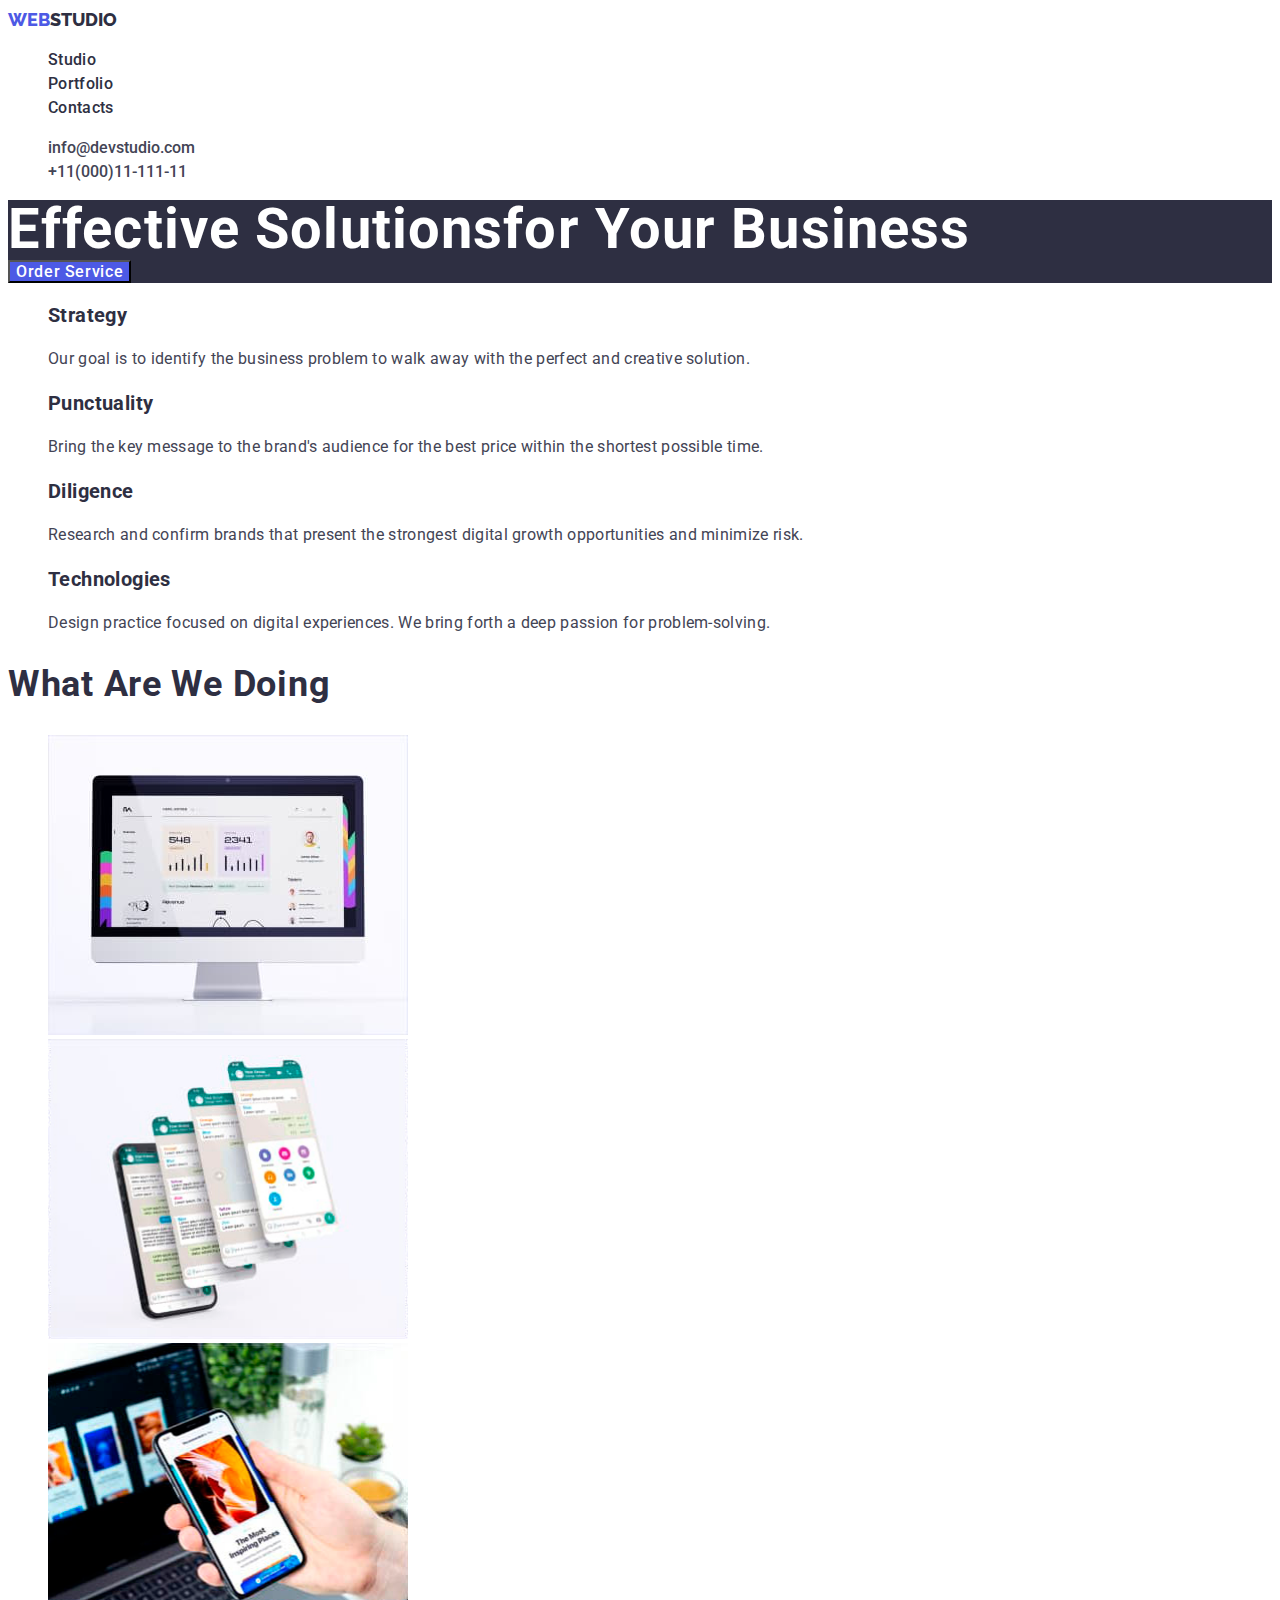
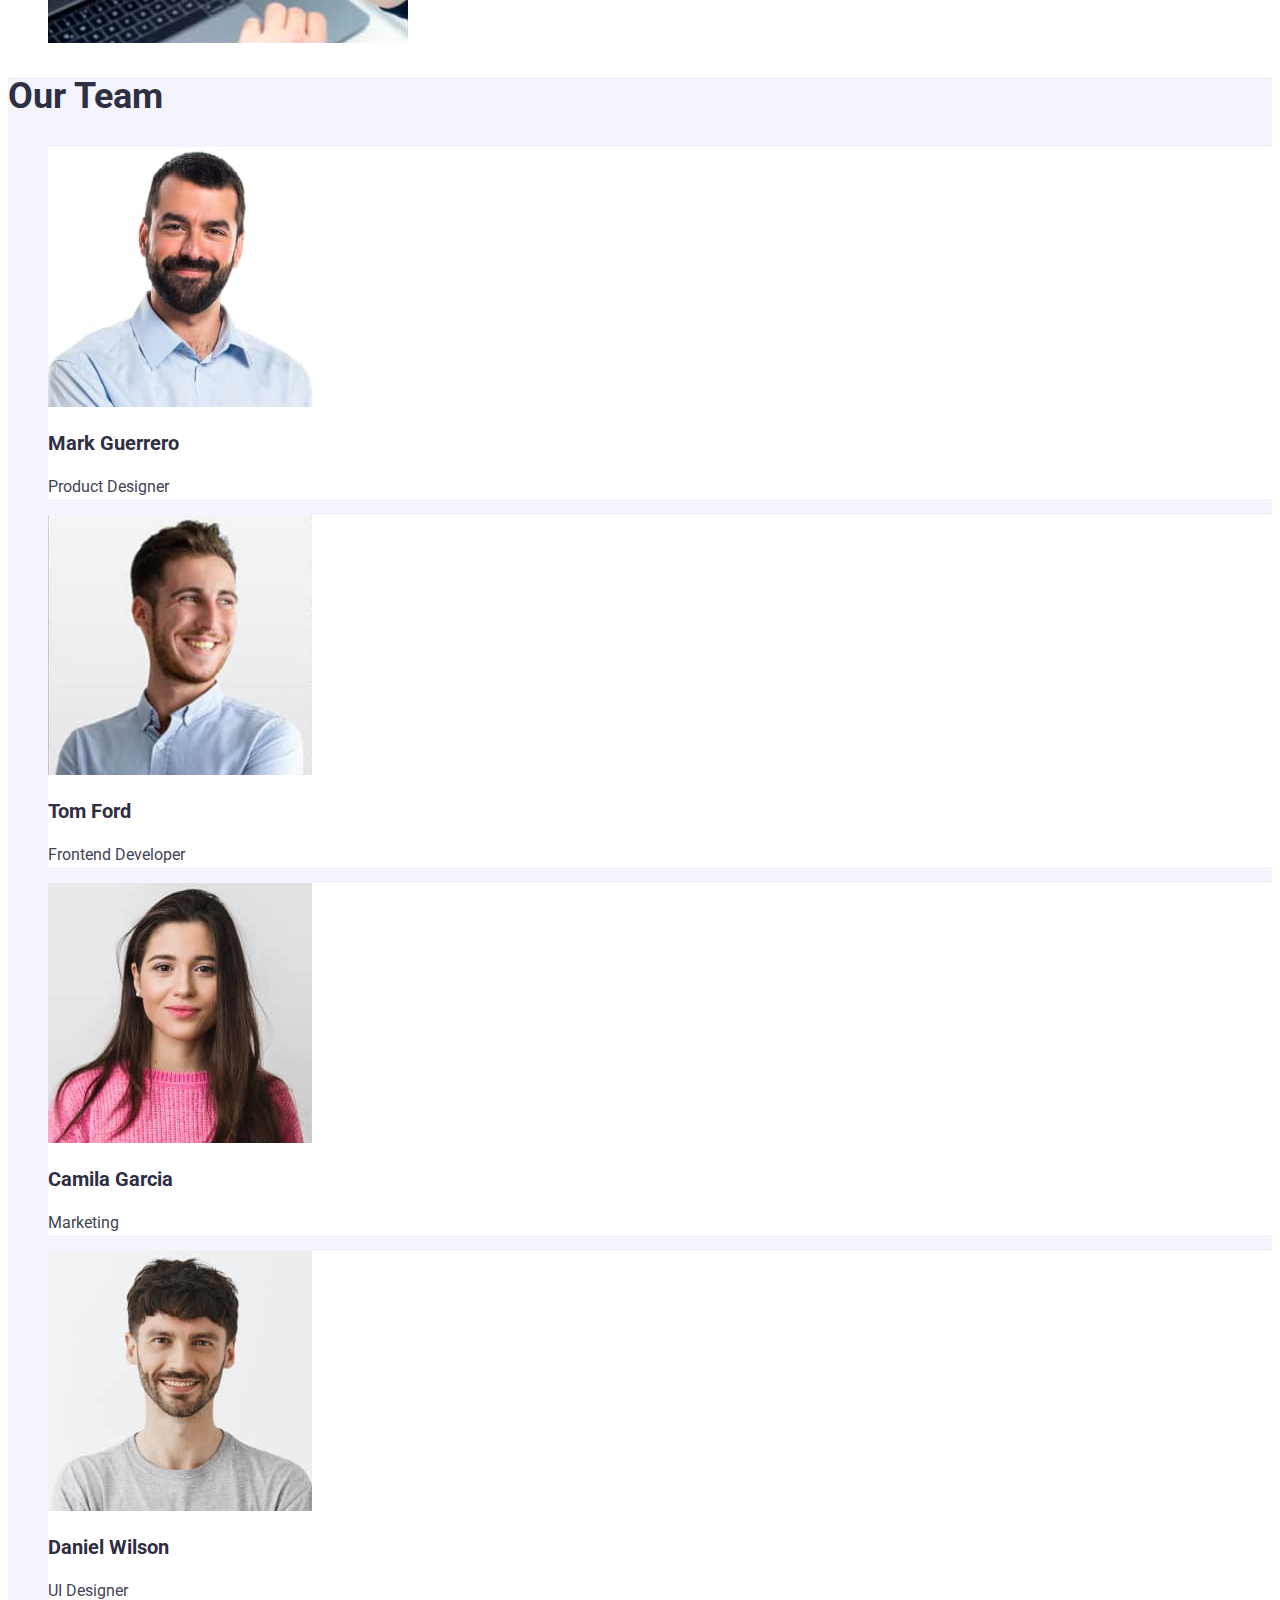
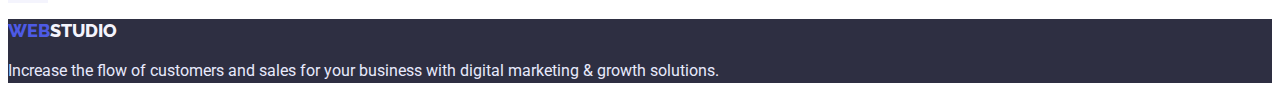
==== index.html @ cfa7b3ca "Commit Start" ====
<!DOCTYPE html>
<html lang="en">
  <head>
    <meta charset="UTF-8" />
    <meta http-equiv="X-UA-Compatible" content="IE=edge" />
    <meta name="viewport" content="width=device-width, initial-scale=1.0" />
    <title>Webstudio</title>
    <link rel="preconnect" href="https://fonts.googleapis.com" />
    <link rel="preconnect" href="https://fonts.gstatic.com" crossorigin />
    <link
      href="https://fonts.googleapis.com/css2?family=Raleway:wght@700;800&family=Roboto:wght@400;500;700;900&display=swap"
      rel="stylesheet"
    />
    <link rel="stylesheet" href="css/style.css" />
  </head>
  <body>
    <header class="header">
      <nav>
        <a class="logo-link" href=""><span class="logo">WEB</span>STUDIO</a>
        <ul class="headerlist">
          <li><a class="header-link link" href="">Studio</a></li>
          <li>
            <a class="header-link link" href="./portfolio.html">Portfolio</a>
          </li>
          <li><a class="header-link link" href="">Contacts</a></li>
        </ul>
      </nav>
      <ul class="link">
        <li>
          <a class="contacts" href="mailto:info@devstudio.com"
            >info@devstudio.com</a
          >
        </li>
        <li>
          <a class="contacts" href="tel:+11(000)111-11-11">+11(000)11-111-11</a>
        </li>
      </ul>
    </header>
    <main>
      <section class="hero">
        <h1 class="hero-title">Effective Solutionsfor Your Business</h1>
        <button class="header-btn" type="button">Order Service</button>
      </section>
      <section class="about">
        <h2 class="about-title-top">Our Feature</h2>
        <ul class="about-list">
          <li>
            <h3 class="about-title">Strategy</h3>
            <p class="about-text">
              Our goal is to identify the business problem to walk away with the
              perfect and creative solution.
            </p>
          </li>
          <li>
            <h3 class="about-title">Punctuality</h3>
            <p class="about-text">
              Bring the key message to the brand's audience for the best price
              within the shortest possible time.
            </p>
          </li>
          <li>
            <h3 class="about-title">Diligence</h3>
            <p class="about-text">
              Research and confirm brands that present the strongest digital
              growth opportunities and minimize risk.
            </p>
          </li>
          <li>
            <h3 class="about-title">Technologies</h3>
            <p class="about-text">
              Design practice focused on digital experiences. We bring forth a
              deep passion for problem-solving.
            </p>
          </li>
        </ul>
      </section>
      <section class="service">
        <h2 class="service-title">What are we doing</h2>
        <ul class="service-img">
          <li>
            <img width="360" height="300" src="img/photoa.jpg" alt="photoa" />
          </li>
          <li>
            <img width="360" height="300" src="img/photobb.jpg" alt="photobb" />
          </li>
          <li>
            <img width="360" height="300" src="img/photocc.jpg" alt="photocc" />
          </li>
        </ul>
      </section>
      <section class="team">
        <h2 class="team-title-top">Our Team</h2>
        <ul class="team-photos">
          <li class="team-photo">
            <img
              width="264"
              height="260"
              src="img/teamcarda.jpg"
              alt="teamcarda"
            />
            <h3 class="team-title">Mark Guerrero</h3>
            <p class="team-txt">Product Designer</p>
          </li>
          <li class="team-photo">
            <img
              width="264"
              height="260"
              src="img/teamcardbb.jpg"
              alt="teamcardbb"
            />
            <h3 class="team-title">Tom Ford</h3>
            <p class="team-txt">Frontend Developer</p>
          </li>
          <li class="team-photo">
            <img
              width="264"
              height="260"
              src="img/teamcardc.jpg"
              alt="teamcardc"
            />
            <h3 class="team-title">Camila Garcia</h3>
            <p class="team-txt">Marketing</p>
          </li>
          <li class="team-photo">
            <img
              width="264"
              height="260"
              src="img/teamcardd.jpg"
              alt="teamcardd"
            />
            <h3 class="team-title">Daniel Wilson</h3>
            <p class="team-txt">UI Designer</p>
          </li>
        </ul>
      </section>
    </main>
    <footer class="footer">
      <a class="logo-link-footer" href=""
        ><span class="logo">WEB</span>STUDIO</a
      >
      <p class="footer-txt">
        Increase the flow of customers and sales for your business with digital
        marketing & growth solutions.
      </p>
    </footer>
  </body>
</html>
---- css/style.css ----
body {
  font-family: 'Roboto', sans-serif;
  background-color: #ffffff;
}

:root {
  --brand-primary-color: #4D5AE5;
  --h2h3-header-footer-color: #2E2F42;
  --body-text-color: #434455;
}

.header {
  background-color: #ffffff;
}

.header-link:hover {
  color: var(--brand-primary-color);
}

.header-link:focus {
  color: var(--brand-primary-color);
}

a {
  text-decoration: none;
}

.headerlist {
  list-style: none;
}

.link {
  text-decoration: none;
  list-style: none;
}

.logo-link {
  font-family: "Raleway";
  font-weight: 800;
  font-size: 18px;
  line-height: 1.33;
  text-decoration: none;
  color: var(--h2h3-header-footer-color);
}

.logo {
  color: var(--brand-primary-color);
}

.header-link {
  font-weight: 500;
  font-size: 16px;
  line-height: 1.5;
  letter-spacing: 0.02em;
  color: var(--h2h3-header-footer-color);
  text-decoration: none;
}

.contacts:hover {
  color: var(--brand-primary-color);
}

.contacts:focus {
  color: var(--brand-primary-color);
}

.contacts {
  text-decoration: none;
  font-weight: 500;
  font-size: 16px;
  line-height: 1.5;
  color: var(--body-text-color);
}

/* HERO SECTION */

.hero {
  background-color: var(--h2h3-header-footer-color);
}

.hero-title {
  font-size: 56px;
  line-height: 1.07;
  letter-spacing: 0.02em;
  color: #ffffff;
  margin: 0;
}

.header-btn {
  font-family: inherit;
  font-weight: 500;
  background: var(--brand-primary-color);
  font-size: 16px;
  line-height: 1.1;
  letter-spacing: 0.04em;
  color: #ffffff;
  cursor: pointer;
}

/* ABOUT SECTION */
.about {}

.about-title-top {
  position: absolute;
  white-space: nowrap;
  width: 1px;
  height: 1px;
  overflow: hidden;
  border: 0;
  padding: 0;
  clip: rect(0 0 0 0);
  clip-path: inset(50%);
  margin: -1px;
}

.about-list {
  list-style: none;
}

.about-title {
  font-size: 20px;
  line-height: 1.2;
  letter-spacing: 0.02em;
  color: var(--h2h3-header-footer-color);
}

.about-text {
  font-size: 16px;
  line-height: 1.5;
  letter-spacing: 0.02em;
  color: var(--body-text-color);
}

/* SERVISE SECTION */

.service {}

.service-title {
  font-size: 36px;
  line-height: 1.11;
  letter-spacing: 0.02em;
  text-transform: capitalize;
  color: var(--h2h3-header-footer-color);
}

.service-img {
  list-style: none;
}

/* TEAM SECTION */

.team {
  background-color: #f4f4fd;
}

.team-title-top {
  font-size: 36px;
  line-height: 1.11;
  color: var(--h2h3-header-footer-color);
}

.team-photos {
  list-style: none;
}

.team-photo {
  background-color: #ffffff;
}

.team-title {
  font-size: 20px;
  line-height: 1.2;
  color: var(--h2h3-header-footer-color);
}

.team-txt {
  font-size: 16px;
  line-height: 1.5;
  color: var(--body-text-color);
}

/* FOOTER */

.footer {
  background-color: var(--h2h3-header-footer-color);
}

.logo-link-footer {
  font-family: "Raleway";
  font-style: normal;
  font-weight: 800;
  font-size: 18px;
  line-height: 1.33;
  text-decoration: none;
  color: #f4f4fd;
}

.footer-txt {
  font-size: 16px;
  line-height: 1.5;
  color: #e7e9fc;
}

/* Portfolio  Page*/
/* Section Button Filtres */
.portfolio-title-top {
  position: absolute;
  white-space: nowrap;
  width: 1px;
  height: 1px;
  overflow: hidden;
  border: 0;
  padding: 0;
  clip: rect(0 0 0 0);
  clip-path: inset(50%);
  margin: -1px;
}

.filter-btn-list {
  list-style: none;
}

.filter-button {
  font-family: inherit;
  font-weight: 500;
  color: var(--brand-primary-color);
  background: #e7e9fc;
  font-size: 16px;
  line-height: 1.5;
  cursor: pointer;
}

.filter-button:hover {
  background-color: var(--brand-primary-color);
  color: #ffffff;
}

.filter-button:focus {
  background-color: var(--brand-primary-color);
  color: #ffffff;
}

.buttona {}

.buttonb {}

.buttonc {}

.buttond {}

.buttone {}

/* Section Row-a,b,c */

ul {
  list-style: none;
}

.row-a {}

.row-imga {}

.row-title {
  font-size: 20px;
  line-height: 1.2;
  letter-spacing: 0.02em;
  color: var(--h2h3-header-footer-color);
}

.row-txt {
  font-size: 16px;
  line-height: 1.5;
  letter-spacing: 0.02em;
  color: var(--body-text-color);
}

.row-page-txt {
  font-size: 16px;
  line-height: 1.5;
  letter-spacing: 0.02em;
  color: #f4f4fd;
}
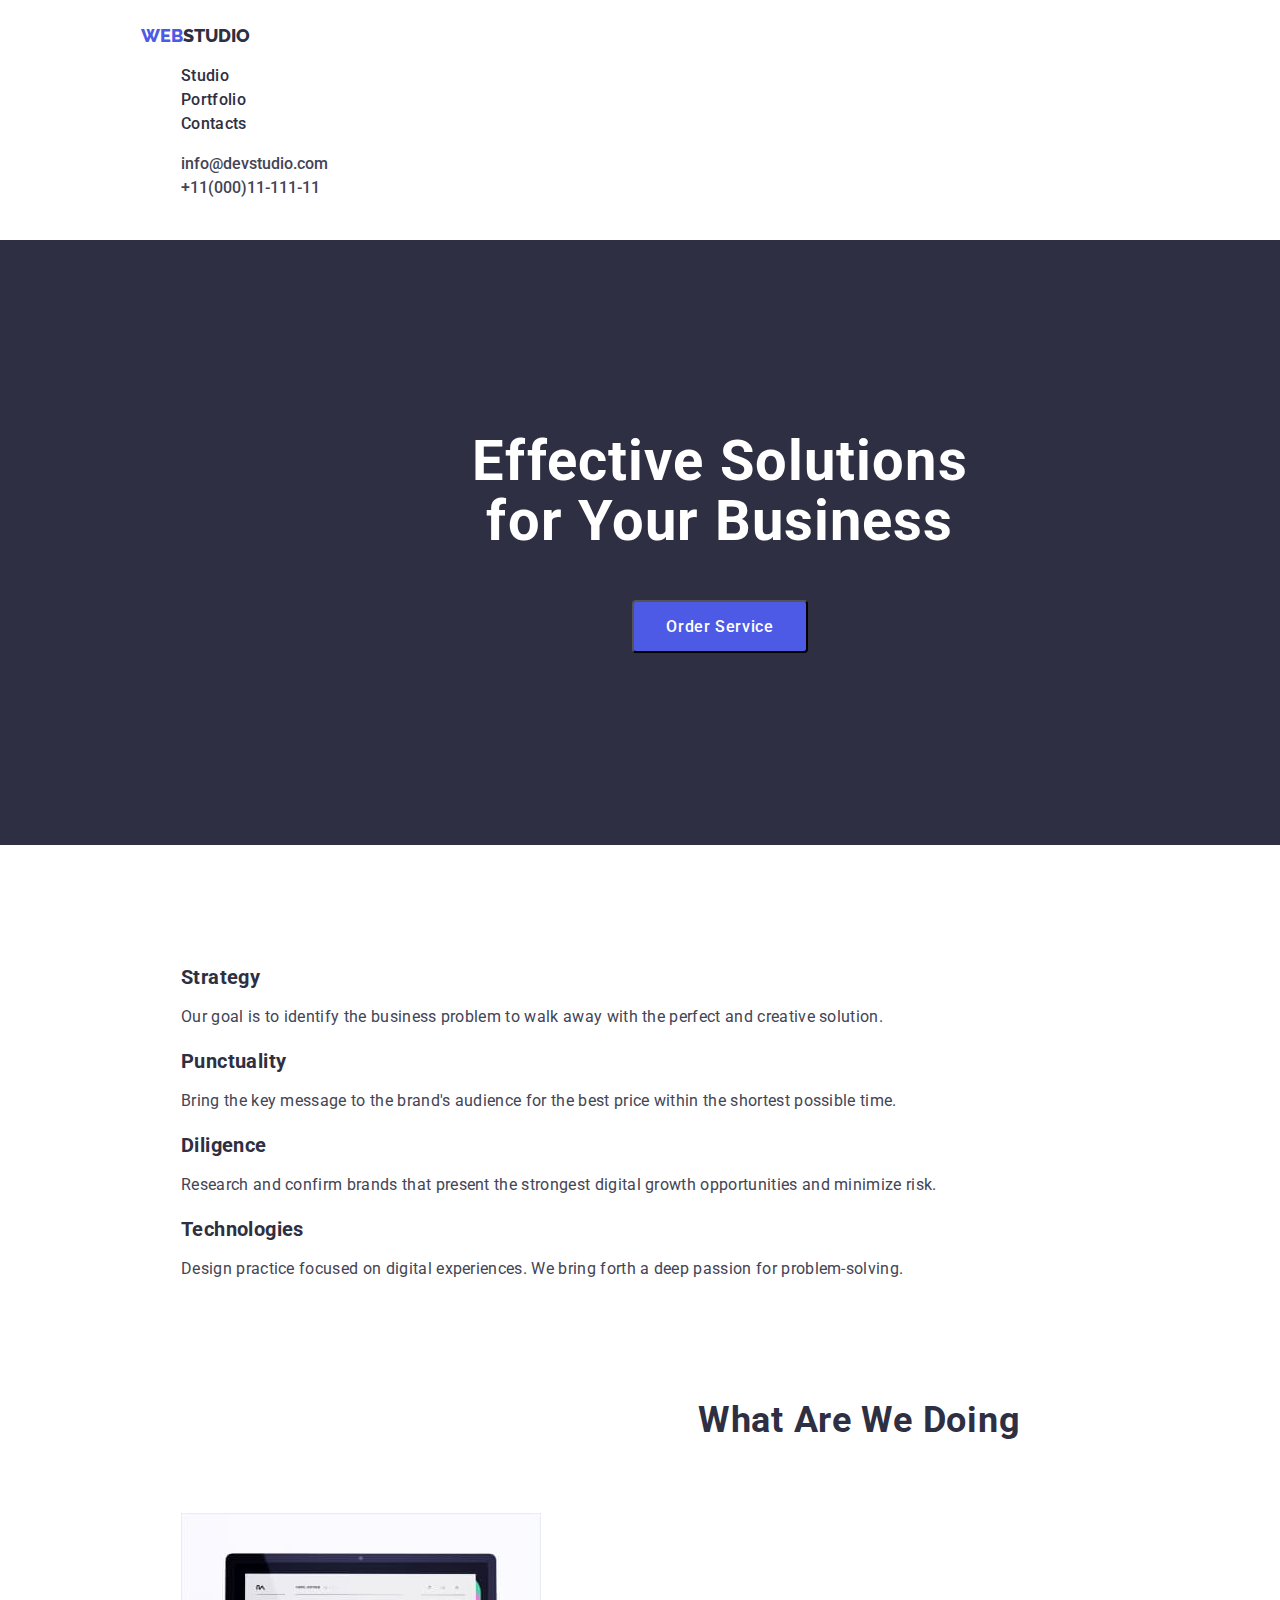
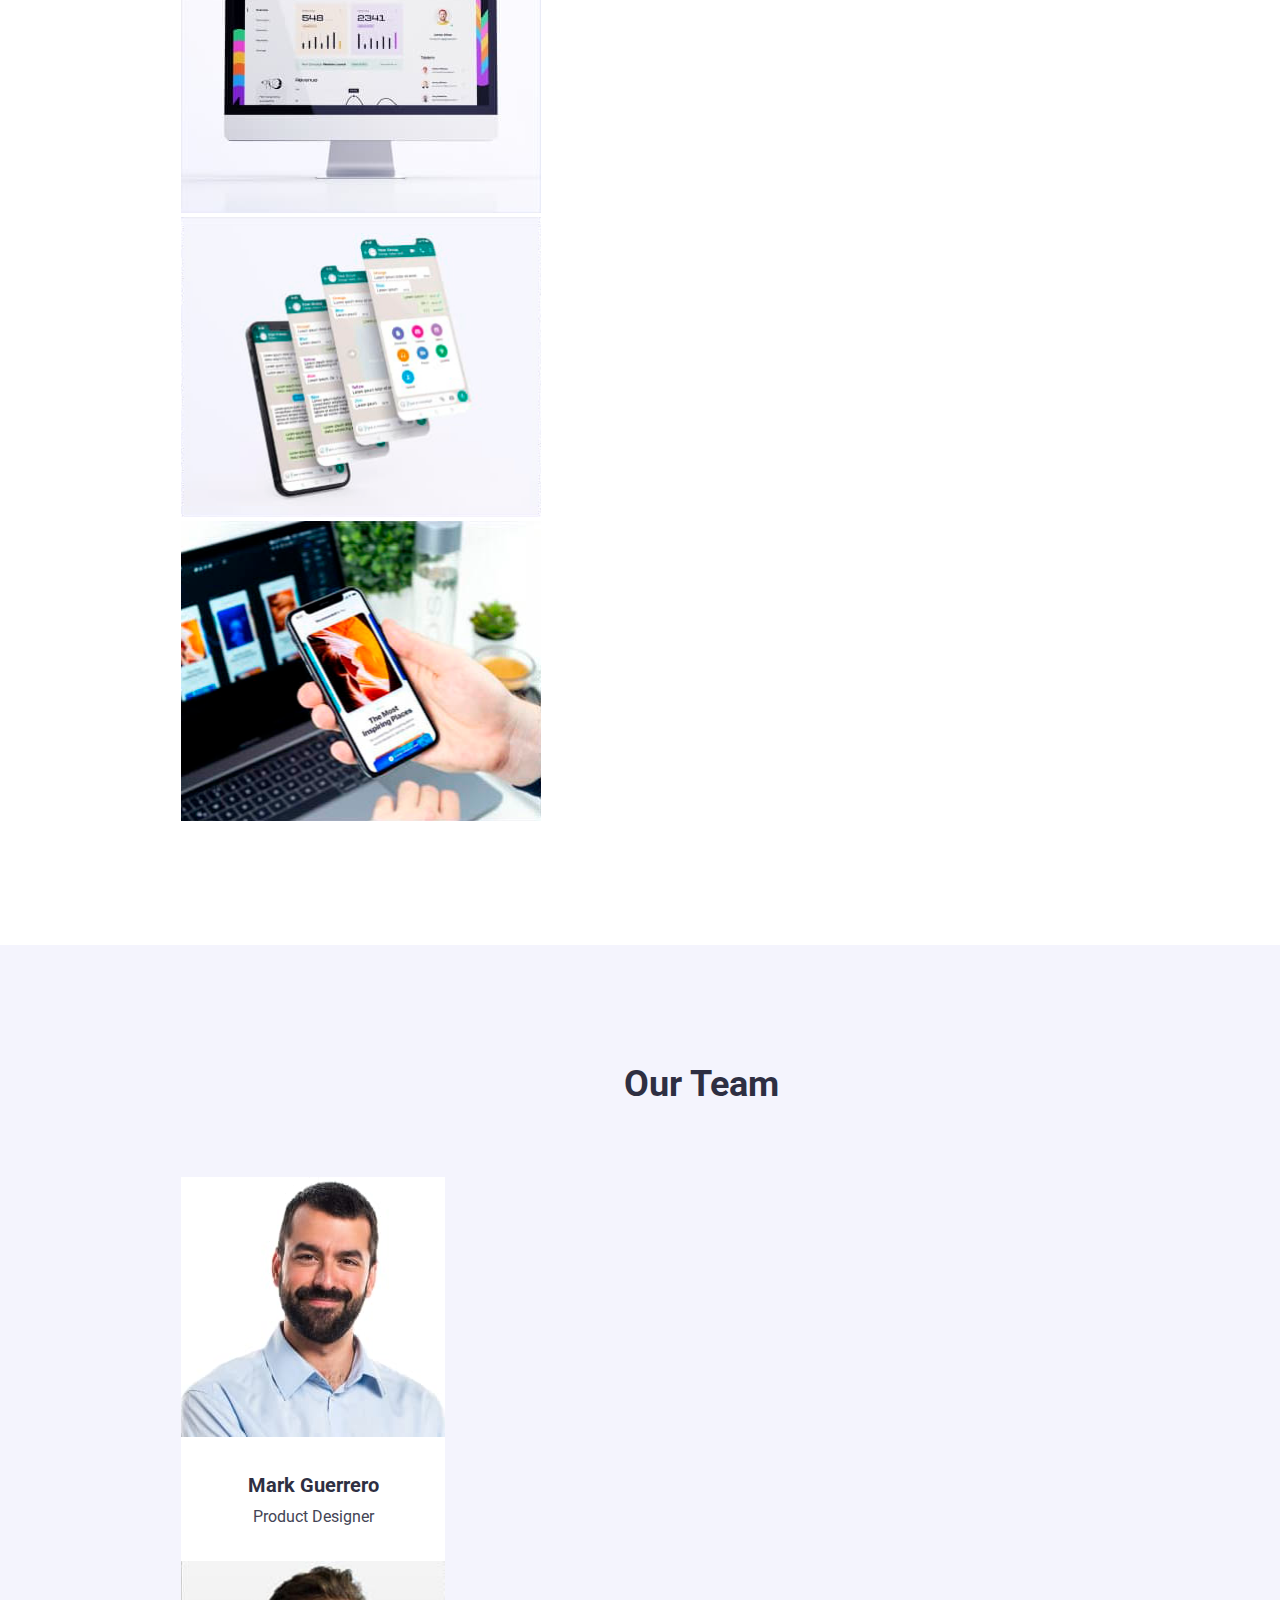
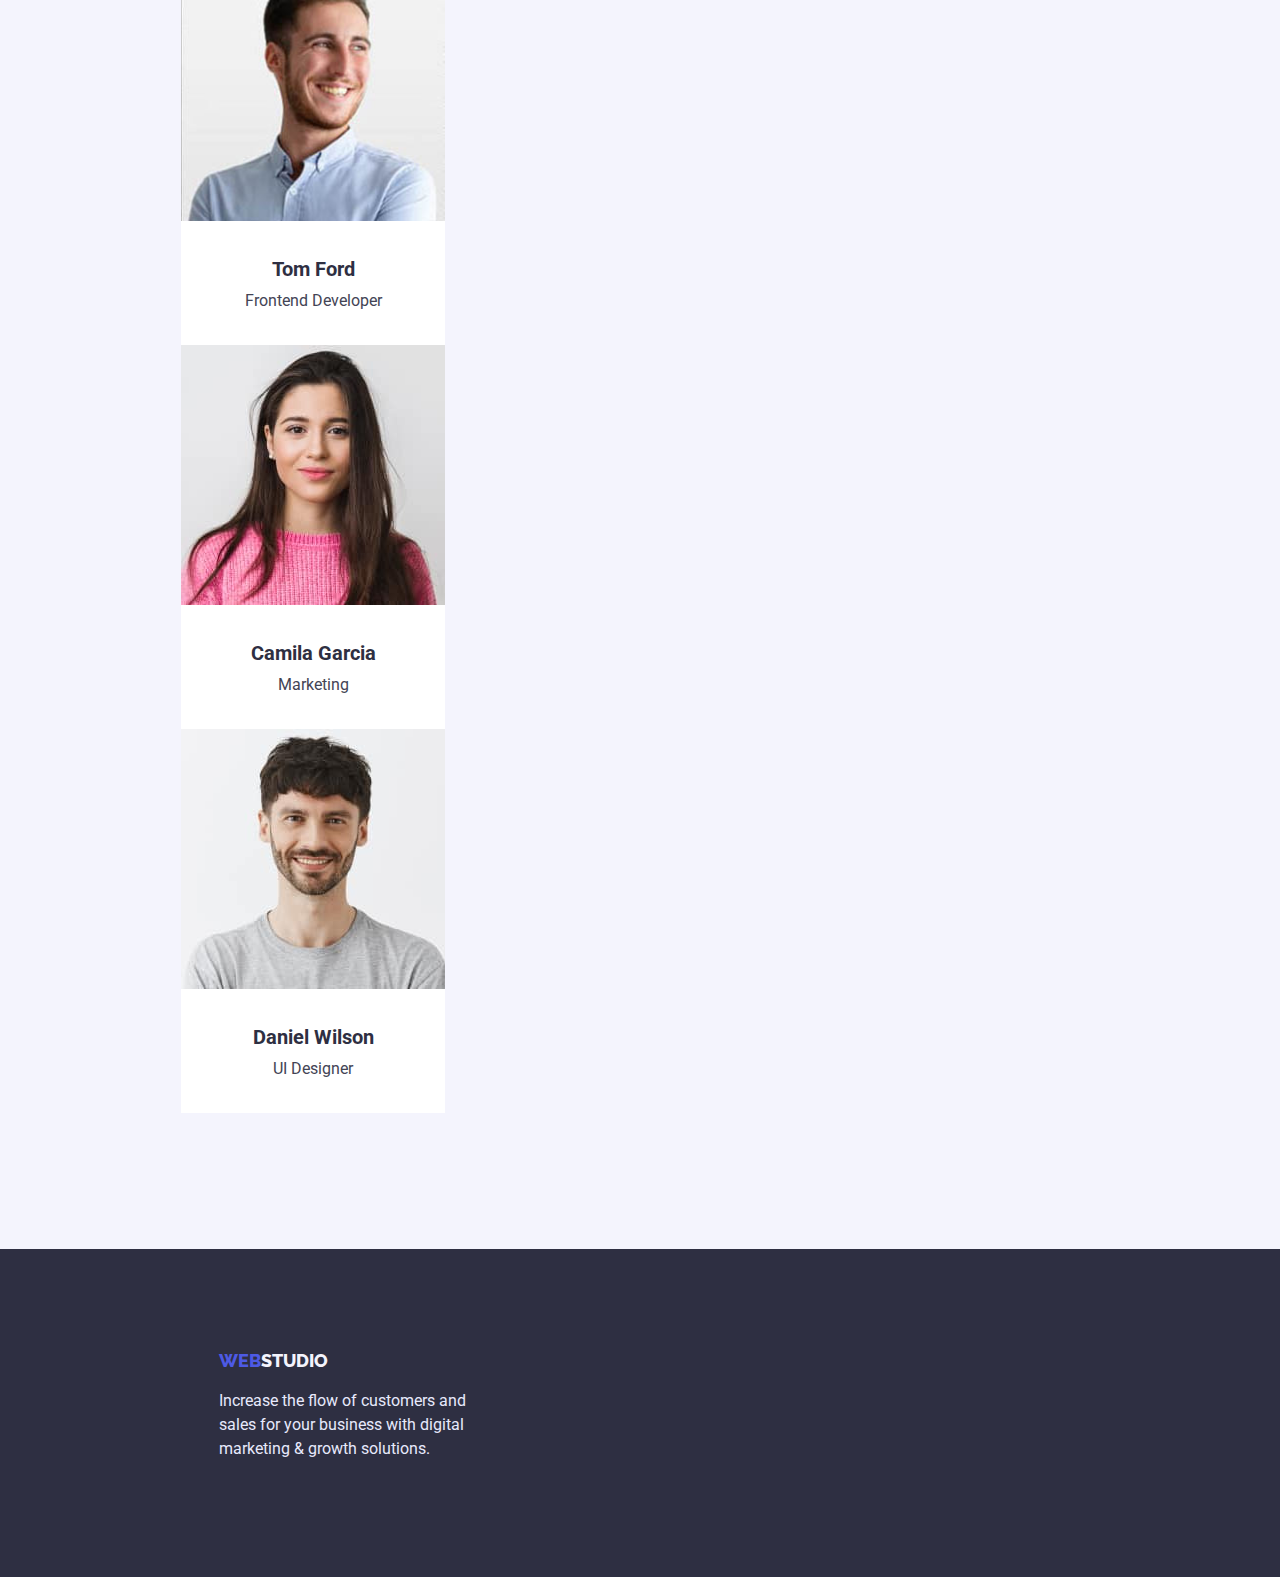
==== commit e20df149: "commit 2" ====
--- a/index.html
+++ b/index.html
@@ -5,6 +5,13 @@
     <meta http-equiv="X-UA-Compatible" content="IE=edge" />
     <meta name="viewport" content="width=device-width, initial-scale=1.0" />
     <title>Webstudio</title>
+    <link
+      rel="stylesheet"
+      href="https://cdnjs.cloudflare.com/ajax/libs/modern-normalize/1.1.0/modern-normalize.min.css"
+      integrity="sha512-wpPYUAdjBVSE4KJnH1VR1HeZfpl1ub8YT/NKx4PuQ5NmX2tKuGu6U/JRp5y+Y8XG2tV+wKQpNHVUX03MfMFn9Q=="
+      crossorigin="anonymous"
+      referrerpolicy="no-referrer"
+    />
     <link rel="preconnect" href="https://fonts.googleapis.com" />
     <link rel="preconnect" href="https://fonts.gstatic.com" crossorigin />
     <link
@@ -15,6 +22,7 @@
   </head>
   <body>
     <header class="header">
+      <div class="container">
       <nav>
         <a class="logo-link" href=""><span class="logo">WEB</span>STUDIO</a>
         <ul class="headerlist">
@@ -35,71 +43,82 @@
           <a class="contacts" href="tel:+11(000)111-11-11">+11(000)11-111-11</a>
         </li>
       </ul>
+    </div>
     </header>
     <main>
       <section class="hero">
-        <h1 class="hero-title">Effective Solutionsfor Your Business</h1>
-        <button class="header-btn" type="button">Order Service</button>
+        <div class="container">   
+          <h1 class="hero-title">Effective Solutions for Your Business</h1>
+          <button class="header-btn" type="button">Order Service</button>
+        </div>
       </section>
       <section class="about">
-        <h2 class="about-title-top">Our Feature</h2>
-        <ul class="about-list">
-          <li>
-            <h3 class="about-title">Strategy</h3>
-            <p class="about-text">
-              Our goal is to identify the business problem to walk away with the
-              perfect and creative solution.
-            </p>
-          </li>
-          <li>
-            <h3 class="about-title">Punctuality</h3>
-            <p class="about-text">
-              Bring the key message to the brand's audience for the best price
-              within the shortest possible time.
-            </p>
-          </li>
-          <li>
-            <h3 class="about-title">Diligence</h3>
-            <p class="about-text">
-              Research and confirm brands that present the strongest digital
-              growth opportunities and minimize risk.
-            </p>
-          </li>
-          <li>
-            <h3 class="about-title">Technologies</h3>
-            <p class="about-text">
-              Design practice focused on digital experiences. We bring forth a
-              deep passion for problem-solving.
-            </p>
-          </li>
-        </ul>
+        <div class="container">
+          <h2 class="about-title-top">Our Feature</h2>
+          <ul class="about-list">
+            <li>
+              <h3 class="about-title">Strategy</h3>
+              <p class="about-text">
+                Our goal is to identify the business problem to walk away with the
+                perfect and creative solution.
+              </p>
+            </li>
+            <li>
+              <h3 class="about-title">Punctuality</h3>
+              <p class="about-text">
+                Bring the key message to the brand's audience for the best price
+                within the shortest possible time.
+              </p>
+            </li>
+            <li>
+              <h3 class="about-title">Diligence</h3>
+              <p class="about-text">
+                Research and confirm brands that present the strongest digital
+                growth opportunities and minimize risk.
+              </p>
+            </li>
+            <li>
+              <h3 class="about-title">Technologies</h3>
+              <p class="about-text">
+                Design practice focused on digital experiences. We bring forth a
+                deep passion for problem-solving.
+              </p>
+            </li>
+          </ul>
+        </div>
       </section>
       <section class="service">
-        <h2 class="service-title">What are we doing</h2>
-        <ul class="service-img">
-          <li>
-            <img width="360" height="300" src="img/photoa.jpg" alt="photoa" />
-          </li>
-          <li>
-            <img width="360" height="300" src="img/photobb.jpg" alt="photobb" />
-          </li>
-          <li>
-            <img width="360" height="300" src="img/photocc.jpg" alt="photocc" />
-          </li>
-        </ul>
-      </section>
-      <section class="team">
-        <h2 class="team-title-top">Our Team</h2>
-        <ul class="team-photos">
-          <li class="team-photo">
-            <img
-              width="264"
+        <div class="container">  
+          <h2 class="service-title">What are we doing</h2>
+          <ul class="service-img">
+            <li>
+              <img width="360" height="300" src="img/photoa.jpg" alt="photoa" />
+            </li>
+            <li>
+              <img width="360" height="300" src="img/photobb.jpg" alt="photobb" />
+            </li>
+            <li>
+              <img width="360" height="300" src="img/photocc.jpg" alt="photocc" />
+            </li>
+          </ul>
+        </div>
+        </section>
+        <section class="team">
+          <div class="container">
+
+            <h2 class="team-title-top">Our Team</h2>
+            <ul class="team-photos">
+              <li class="team-photo">
+                <img
+                width="264"
               height="260"
               src="img/teamcarda.jpg"
               alt="teamcarda"
             />
-            <h3 class="team-title">Mark Guerrero</h3>
-            <p class="team-txt">Product Designer</p>
+            <div class="imgtxt">
+              <h3 class="team-title">Mark Guerrero</h3>
+              <p class="team-txt">Product Designer</p>
+            </div>
           </li>
           <li class="team-photo">
             <img
@@ -108,40 +127,49 @@
               src="img/teamcardbb.jpg"
               alt="teamcardbb"
             />
+            <div class="imgtxt">
             <h3 class="team-title">Tom Ford</h3>
             <p class="team-txt">Frontend Developer</p>
+            </div>
           </li>
           <li class="team-photo">
             <img
-              width="264"
-              height="260"
-              src="img/teamcardc.jpg"
-              alt="teamcardc"
+            width="264"
+            height="260"
+            src="img/teamcardc.jpg"
+            alt="teamcardc"
             />
+            <div class="imgtxt">
             <h3 class="team-title">Camila Garcia</h3>
             <p class="team-txt">Marketing</p>
+            </div>
           </li>
           <li class="team-photo">
             <img
-              width="264"
-              height="260"
-              src="img/teamcardd.jpg"
-              alt="teamcardd"
+            width="264"
+            height="260"
+            src="img/teamcardd.jpg"
+            alt="teamcardd"
             />
+            <div class="imgtxt">
             <h3 class="team-title">Daniel Wilson</h3>
             <p class="team-txt">UI Designer</p>
+            </div>
           </li>
         </ul>
+      </div>
       </section>
     </main>
     <footer class="footer">
-      <a class="logo-link-footer" href=""
+      <div class="container">
+        <a class="logo-link-footer" href=""
         ><span class="logo">WEB</span>STUDIO</a
-      >
-      <p class="footer-txt">
-        Increase the flow of customers and sales for your business with digital
-        marketing & growth solutions.
-      </p>
+        >
+        <p class="footer-txt">
+          Increase the flow of customers and sales for your business with digital
+          marketing & growth solutions.
+        </p>
+      </div>
     </footer>
   </body>
 </html>
--- a/css/style.css
+++ b/css/style.css
@@ -1,6 +1,8 @@
 body {
   font-family: 'Roboto', sans-serif;
   background-color: #ffffff;
+  width: 1440px;
+  margin: 0 auto;
 }
 
 :root {
@@ -9,8 +11,25 @@
   --body-text-color: #434455;
 }
 
+*,
+*::after
+*::before{
+  box-sizing: border-box;
+  margin: 0;
+  padding: 0;
+}
+
+.container {
+  max-width: 1158px;
+  margin: 0 auto;
+  padding-left: 15px;
+  padding-right: 15px;
+}
+
 .header {
   background-color: #ffffff;
+  padding-top:24px;
+  padding-bottom: 24px;
 }
 
 .header-link:hover {
@@ -76,6 +95,7 @@
 
 .hero {
   background-color: var(--h2h3-header-footer-color);
+  padding: 192px 457px ;
 }
 
 .hero-title {
@@ -83,7 +103,10 @@
   line-height: 1.07;
   letter-spacing: 0.02em;
   color: #ffffff;
-  margin: 0;
+  display: block;
+  margin: 0 auto;
+  max-width: 496px;
+  text-align: center;
 }
 
 .header-btn {
@@ -95,10 +118,17 @@
   letter-spacing: 0.04em;
   color: #ffffff;
   cursor: pointer;
+  padding: 16px 32px;
+  border-radius: 4px;
+  display: block;
+  margin: 48px auto 0;
 }
 
 /* ABOUT SECTION */
-.about {}
+.about {
+  margin-top: 120px;
+  margin-bottom: 120px;
+}
 
 .about-title-top {
   position: absolute;
@@ -122,6 +152,7 @@
   line-height: 1.2;
   letter-spacing: 0.02em;
   color: var(--h2h3-header-footer-color);
+  margin-bottom: 8px;
 }
 
 .about-text {
@@ -133,7 +164,9 @@
 
 /* SERVISE SECTION */
 
-.service {}
+.service {
+  margin-bottom: 120px;
+}
 
 .service-title {
   font-size: 36px;
@@ -141,6 +174,8 @@
   letter-spacing: 0.02em;
   text-transform: capitalize;
   color: var(--h2h3-header-footer-color);
+  margin-left: 557px;
+  margin-bottom: 72px;
 }
 
 .service-img {
@@ -151,12 +186,16 @@
 
 .team {
   background-color: #f4f4fd;
+  padding-top: 120px;
+  padding-bottom: 120px;
 }
 
 .team-title-top {
   font-size: 36px;
   line-height: 1.11;
   color: var(--h2h3-header-footer-color);
+  padding-left: 483px;
+  margin: 0 0 72px;
 }
 
 .team-photos {
@@ -165,24 +204,37 @@
 
 .team-photo {
   background-color: #ffffff;
+  max-width: 264px;
+}
+
+.imgtxt{
+  padding: 32px 16px;
 }
 
 .team-title {
   font-size: 20px;
   line-height: 1.2;
   color: var(--h2h3-header-footer-color);
+  text-align: center;
+  margin-top: 0px;
+  margin-bottom: 8px;
 }
 
 .team-txt {
   font-size: 16px;
   line-height: 1.5;
   color: var(--body-text-color);
+  text-align: center;
+  margin: 0;
 }
 
 /* FOOTER */
 
 .footer {
   background-color: var(--h2h3-header-footer-color);
+  padding-top: 100px;
+  padding-bottom: 100px;
+  padding-left: 156px;
 }
 
 .logo-link-footer {
@@ -199,6 +251,8 @@
   font-size: 16px;
   line-height: 1.5;
   color: #e7e9fc;
+  margin-top: 16px;
+  max-width: 254px;
 }
 
 /* Portfolio  Page*/
@@ -218,6 +272,8 @@
 
 .filter-btn-list {
   list-style: none;
+  margin-top: 96px;
+  margin-bottom: 72px;
 }
 
 .filter-button {
@@ -228,6 +284,9 @@
   font-size: 16px;
   line-height: 1.5;
   cursor: pointer;
+  border: 1px solid #E7E9FC;
+  border-radius: 4px;
+  padding: 8px 16px;
 }
 
 .filter-button:hover {
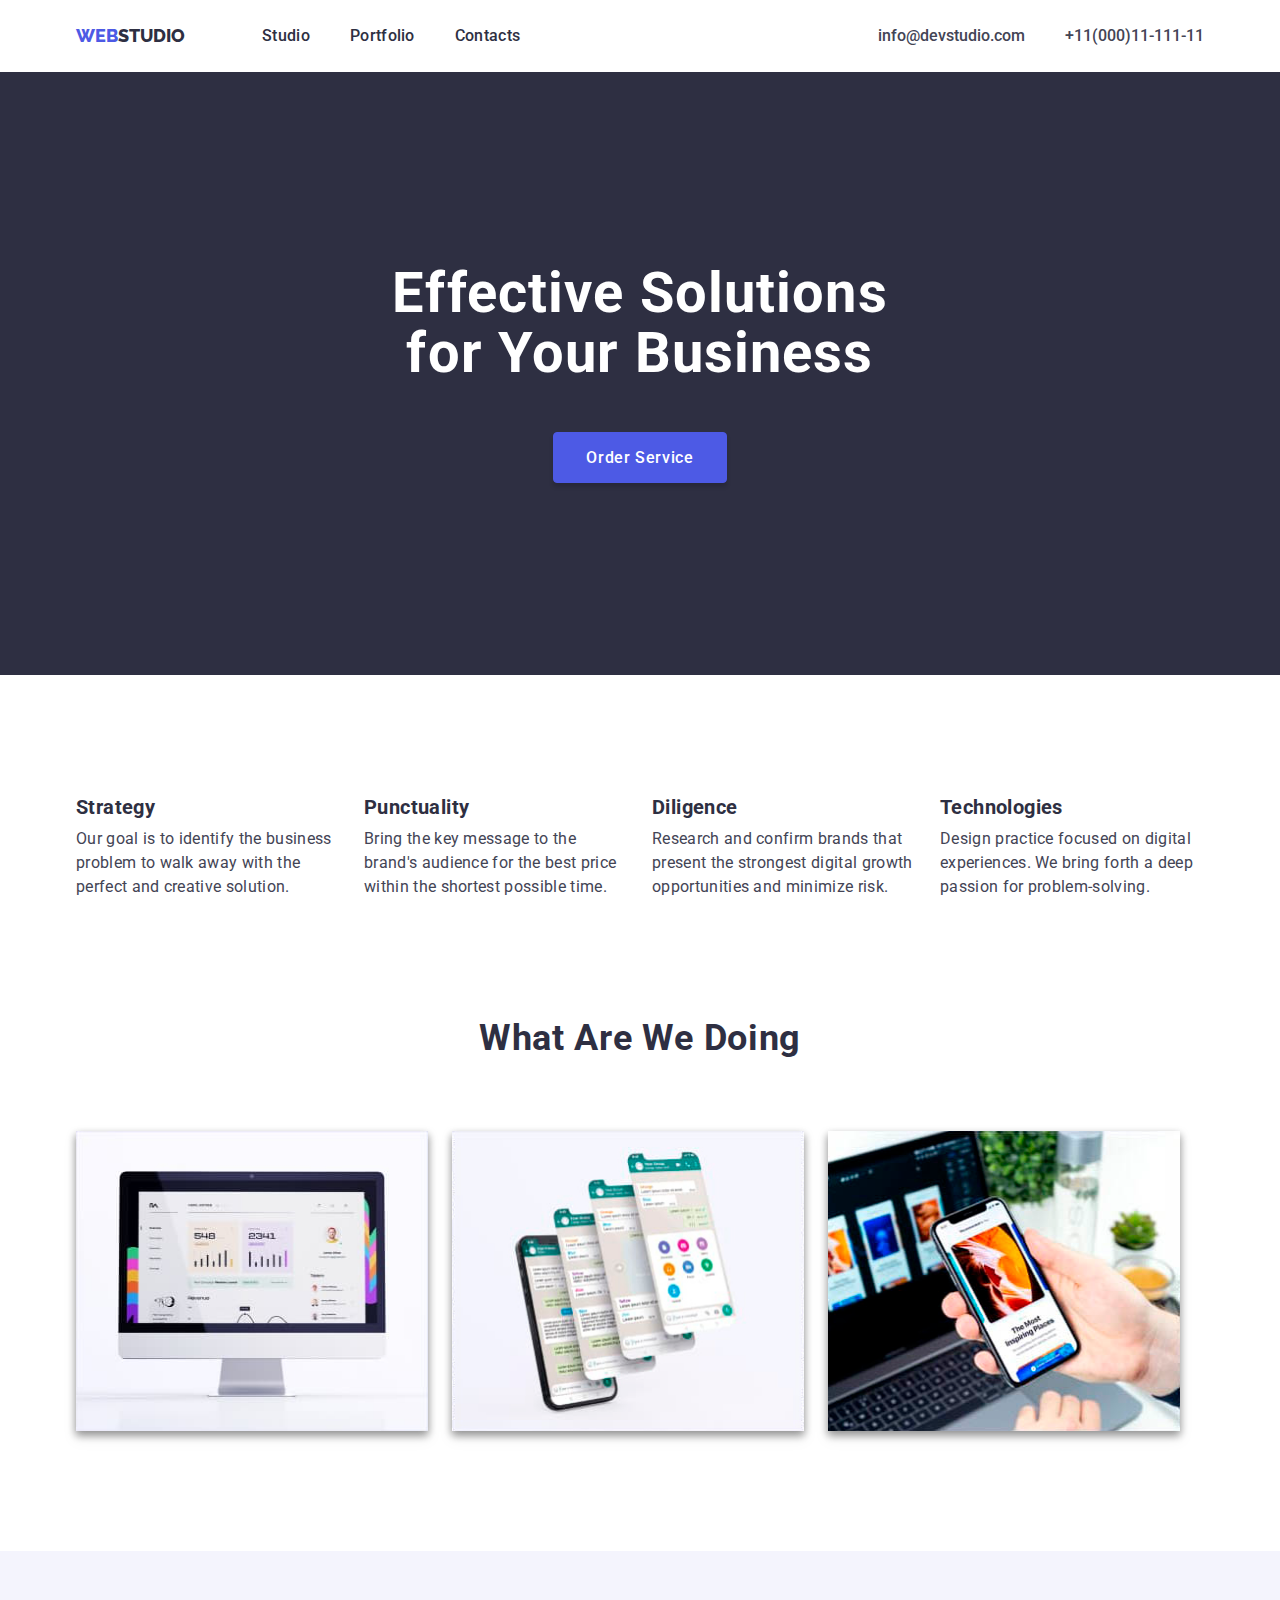
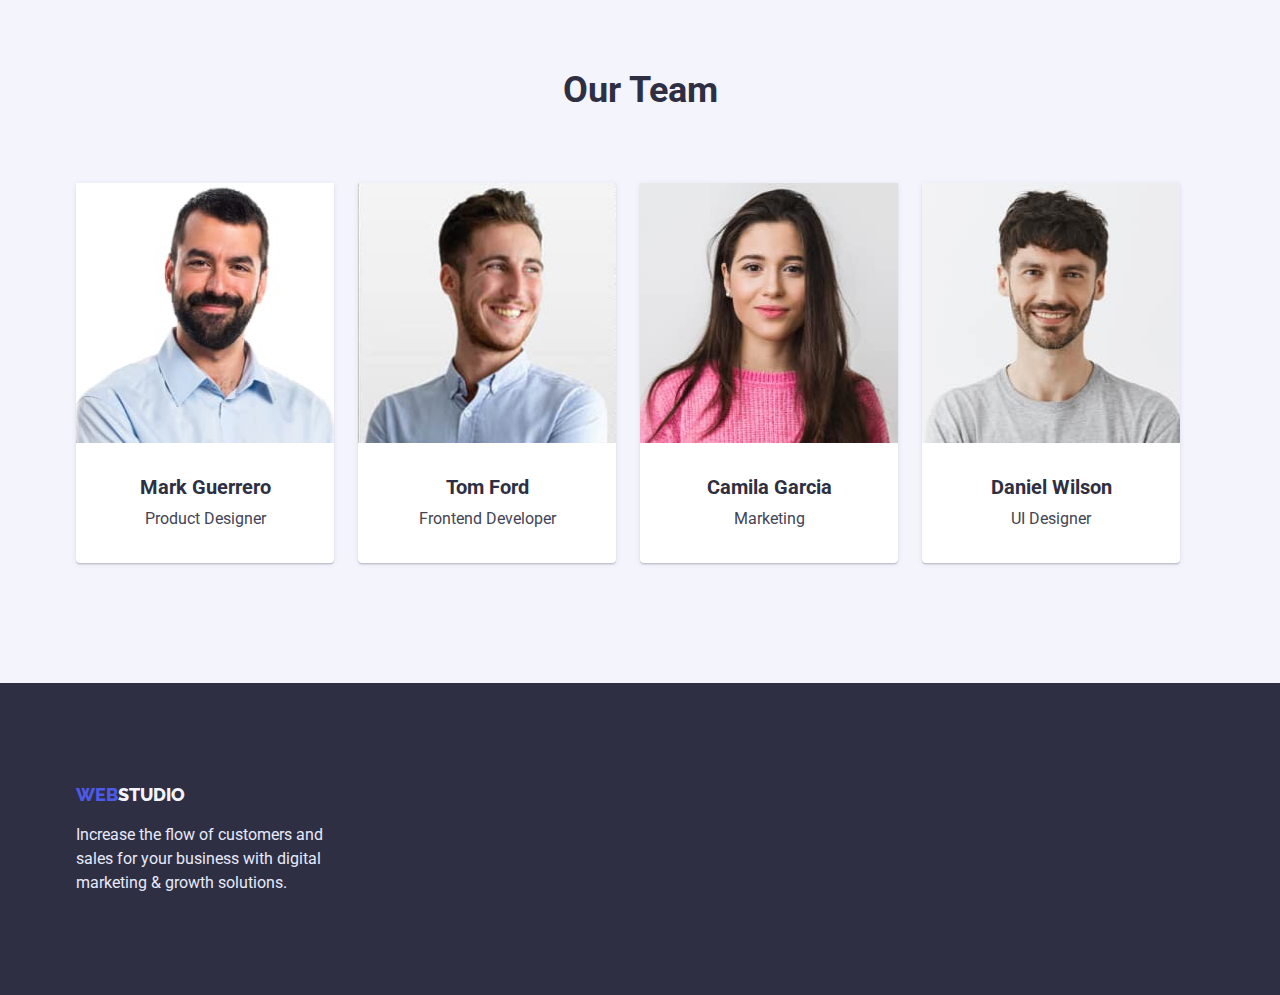
==== commit 281af418: "commit 8" ====
--- a/index.html
+++ b/index.html
@@ -23,31 +23,33 @@
   <body>
     <header class="header">
       <div class="container">
-      <nav>
-        <a class="logo-link" href=""><span class="logo">WEB</span>STUDIO</a>
-        <ul class="headerlist">
-          <li><a class="header-link link" href="">Studio</a></li>
+        <nav>
+          <a class="logo-link" href=""><span class="logo">WEB</span>STUDIO</a>
+          <ul class="headerlist">
+            <li><a class="header-link link" href="">Studio</a></li>
+            <li>
+              <a class="header-link link" href="./portfolio.html">Portfolio</a>
+            </li>
+            <li><a class="header-link link" href="">Contacts</a></li>
+          </ul>
+        </nav>
+        <ul class="link contacts-link">
           <li>
-            <a class="header-link link" href="./portfolio.html">Portfolio</a>
+            <a class="contacts" href="mailto:info@devstudio.com"
+              >info@devstudio.com</a
+            >
           </li>
-          <li><a class="header-link link" href="">Contacts</a></li>
+          <li>
+            <a class="contacts" href="tel:+11(000)111-11-11"
+              >+11(000)11-111-11</a
+            >
+          </li>
         </ul>
-      </nav>
-      <ul class="link">
-        <li>
-          <a class="contacts" href="mailto:info@devstudio.com"
-            >info@devstudio.com</a
-          >
-        </li>
-        <li>
-          <a class="contacts" href="tel:+11(000)111-11-11">+11(000)11-111-11</a>
-        </li>
-      </ul>
-    </div>
+      </div>
     </header>
     <main>
       <section class="hero">
-        <div class="container">   
+        <div class="container">
           <h1 class="hero-title">Effective Solutions for Your Business</h1>
           <button class="header-btn" type="button">Order Service</button>
         </div>
@@ -59,8 +61,8 @@
             <li>
               <h3 class="about-title">Strategy</h3>
               <p class="about-text">
-                Our goal is to identify the business problem to walk away with the
-                perfect and creative solution.
+                Our goal is to identify the business problem to walk away with
+                the perfect and creative solution.
               </p>
             </li>
             <li>
@@ -88,86 +90,95 @@
         </div>
       </section>
       <section class="service">
-        <div class="container">  
+        <div class="container">
           <h2 class="service-title">What are we doing</h2>
           <ul class="service-img">
             <li>
               <img width="360" height="300" src="img/photoa.jpg" alt="photoa" />
             </li>
             <li>
-              <img width="360" height="300" src="img/photobb.jpg" alt="photobb" />
+              <img
+                width="360"
+                height="300"
+                src="img/photobb.jpg"
+                alt="photobb"
+              />
             </li>
             <li>
-              <img width="360" height="300" src="img/photocc.jpg" alt="photocc" />
+              <img
+                width="360"
+                height="300"
+                src="img/photocc.jpg"
+                alt="photocc"
+              />
             </li>
           </ul>
         </div>
-        </section>
-        <section class="team">
-          <div class="container">
-
-            <h2 class="team-title-top">Our Team</h2>
-            <ul class="team-photos">
-              <li class="team-photo">
-                <img
+      </section>
+      <section class="team">
+        <div class="container">
+          <h2 class="team-title-top">Our Team</h2>
+          <ul class="team-photos">
+            <li class="team-photo">
+              <img
                 width="264"
-              height="260"
-              src="img/teamcarda.jpg"
-              alt="teamcarda"
-            />
-            <div class="imgtxt">
-              <h3 class="team-title">Mark Guerrero</h3>
-              <p class="team-txt">Product Designer</p>
-            </div>
-          </li>
-          <li class="team-photo">
-            <img
-              width="264"
-              height="260"
-              src="img/teamcardbb.jpg"
-              alt="teamcardbb"
-            />
-            <div class="imgtxt">
-            <h3 class="team-title">Tom Ford</h3>
-            <p class="team-txt">Frontend Developer</p>
-            </div>
-          </li>
-          <li class="team-photo">
-            <img
-            width="264"
-            height="260"
-            src="img/teamcardc.jpg"
-            alt="teamcardc"
-            />
-            <div class="imgtxt">
-            <h3 class="team-title">Camila Garcia</h3>
-            <p class="team-txt">Marketing</p>
-            </div>
-          </li>
-          <li class="team-photo">
-            <img
-            width="264"
-            height="260"
-            src="img/teamcardd.jpg"
-            alt="teamcardd"
-            />
-            <div class="imgtxt">
-            <h3 class="team-title">Daniel Wilson</h3>
-            <p class="team-txt">UI Designer</p>
-            </div>
-          </li>
-        </ul>
-      </div>
+                height="260"
+                src="img/teamcarda.jpg"
+                alt="teamcarda"
+              />
+              <div class="imgtxt">
+                <h3 class="team-title">Mark Guerrero</h3>
+                <p class="team-txt">Product Designer</p>
+              </div>
+            </li>
+            <li class="team-photo">
+              <img
+                width="264"
+                height="260"
+                src="img/teamcardbb.jpg"
+                alt="teamcardbb"
+              />
+              <div class="imgtxt">
+                <h3 class="team-title">Tom Ford</h3>
+                <p class="team-txt">Frontend Developer</p>
+              </div>
+            </li>
+            <li class="team-photo">
+              <img
+                width="264"
+                height="260"
+                src="img/teamcardc.jpg"
+                alt="teamcardc"
+              />
+              <div class="imgtxt">
+                <h3 class="team-title">Camila Garcia</h3>
+                <p class="team-txt">Marketing</p>
+              </div>
+            </li>
+            <li class="team-photo">
+              <img
+                width="264"
+                height="260"
+                src="img/teamcardd.jpg"
+                alt="teamcardd"
+              />
+              <div class="imgtxt">
+                <h3 class="team-title">Daniel Wilson</h3>
+                <p class="team-txt">UI Designer</p>
+              </div>
+            </li>
+          </ul>
+        </div>
       </section>
     </main>
     <footer class="footer">
       <div class="container">
         <a class="logo-link-footer" href=""
-        ><span class="logo">WEB</span>STUDIO</a
+          ><span class="logo">WEB</span>STUDIO</a
         >
         <p class="footer-txt">
-          Increase the flow of customers and sales for your business with digital
-          marketing & growth solutions.
+          Increase the flow of customers and sales for your business with
+          digital marketing & growth solutions.
         </p>
       </div>
     </footer>
--- a/css/style.css
+++ b/css/style.css
@@ -1,22 +1,23 @@
 body {
-  font-family: 'Roboto', sans-serif;
+  font-family: "Roboto", sans-serif;
   background-color: #ffffff;
-  width: 1440px;
-  margin: 0 auto;
 }
 
 :root {
-  --brand-primary-color: #4D5AE5;
-  --h2h3-header-footer-color: #2E2F42;
+  --brand-primary-color: #4d5ae5;
+  --h2h3-header-footer-color: #2e2f42;
   --body-text-color: #434455;
 }
 
-*,
-*::after
-*::before{
+* {
   box-sizing: border-box;
   margin: 0;
   padding: 0;
+}
+
+img {
+  display: block;
+  max-width: 100%;
 }
 
 .container {
@@ -28,8 +29,21 @@
 
 .header {
   background-color: #ffffff;
-  padding-top:24px;
+  padding-top: 24px;
   padding-bottom: 24px;
+  box-shadow: 0px 2px 1px rgba(46, 47, 66, 0.08),
+    0px 1px 1px rgba(46, 47, 66, 0.16), 0px 1px 6px rgba(46, 47, 66, 0.08);
+}
+
+.header .container {
+  display: flex;
+  align-items: center;
+  justify-content: space-between;
+}
+
+.header nav {
+  display: flex;
+  align-items: center;
 }
 
 .header-link:hover {
@@ -45,12 +59,15 @@
 }
 
 .headerlist {
+  display: flex;
+  align-items: center;
+}
+
+.link {
+  text-decoration: none;
   list-style: none;
-}
-
-.link {
-  text-decoration: none;
-  list-style: none;
+  display: flex;
+  align-items: center;
 }
 
 .logo-link {
@@ -60,6 +77,7 @@
   line-height: 1.33;
   text-decoration: none;
   color: var(--h2h3-header-footer-color);
+  margin-right: 77px;
 }
 
 .logo {
@@ -73,6 +91,11 @@
   letter-spacing: 0.02em;
   color: var(--h2h3-header-footer-color);
   text-decoration: none;
+  display: block;
+  padding-top: 0;
+  padding-bottom: 0;
+  padding-left: 0;
+  padding-right: 40px;
 }
 
 .contacts:hover {
@@ -89,13 +112,20 @@
   font-size: 16px;
   line-height: 1.5;
   color: var(--body-text-color);
+  display: block;
+  align-items: center;
+}
+
+.contacts:last-child {
+  margin-left: 40px;
 }
 
 /* HERO SECTION */
 
 .hero {
   background-color: var(--h2h3-header-footer-color);
-  padding: 192px 457px ;
+  padding: 192px;
+  text-align: center;
 }
 
 .hero-title {
@@ -106,7 +136,6 @@
   display: block;
   margin: 0 auto;
   max-width: 496px;
-  text-align: center;
 }
 
 .header-btn {
@@ -120,14 +149,16 @@
   cursor: pointer;
   padding: 16px 32px;
   border-radius: 4px;
-  display: block;
-  margin: 48px auto 0;
+  margin-top: 48px;
+  border: 0.5px solid #4d5ae5;
+  box-shadow: 0px 4px 4px rgba(0, 0, 0, 0.15);
+  border-radius: 4px;
 }
 
 /* ABOUT SECTION */
 .about {
-  margin-top: 120px;
-  margin-bottom: 120px;
+  padding-top: 120px;
+  padding-bottom: 120px;
 }
 
 .about-title-top {
@@ -144,7 +175,14 @@
 }
 
 .about-list {
-  list-style: none;
+  display: flex;
+  justify-content: space-between;
+  padding: 0;
+  margin: 0;
+}
+
+.about-list li {
+  max-width: 264px;
 }
 
 .about-title {
@@ -152,7 +190,7 @@
   line-height: 1.2;
   letter-spacing: 0.02em;
   color: var(--h2h3-header-footer-color);
-  margin-bottom: 8px;
+  margin: 0 0 8px 0;
 }
 
 .about-text {
@@ -160,12 +198,13 @@
   line-height: 1.5;
   letter-spacing: 0.02em;
   color: var(--body-text-color);
+  margin: 0;
 }
 
 /* SERVISE SECTION */
 
 .service {
-  margin-bottom: 120px;
+  padding-bottom: 120px;
 }
 
 .service-title {
@@ -174,12 +213,19 @@
   letter-spacing: 0.02em;
   text-transform: capitalize;
   color: var(--h2h3-header-footer-color);
-  margin-left: 557px;
+  text-align: center;
   margin-bottom: 72px;
 }
 
 .service-img {
   list-style: none;
+  display: flex;
+}
+
+.service-img li {
+  filter: drop-shadow(0px 4px 4px rgba(0, 0, 0, 0.25))
+    drop-shadow(0px 4px 4px rgba(0, 0, 0, 0.25));
+  margin-right: 24px;
 }
 
 /* TEAM SECTION */
@@ -194,20 +240,25 @@
   font-size: 36px;
   line-height: 1.11;
   color: var(--h2h3-header-footer-color);
-  padding-left: 483px;
-  margin: 0 0 72px;
+  text-align: center;
+  margin-bottom: 72px;
 }
 
 .team-photos {
-  list-style: none;
+  display: flex;
+  flex-direction: row;
 }
 
 .team-photo {
   background-color: #ffffff;
   max-width: 264px;
-}
-
-.imgtxt{
+  box-shadow: 0px 1px 6px rgba(46, 47, 66, 0.08),
+    0px 1px 1px rgba(46, 47, 66, 0.16), 0px 2px 1px rgba(46, 47, 66, 0.08);
+  border-radius: 0px 0px 4px 4px;
+  margin-right: 24px;
+}
+
+.imgtxt {
   padding: 32px 16px;
 }
 
@@ -234,7 +285,6 @@
   background-color: var(--h2h3-header-footer-color);
   padding-top: 100px;
   padding-bottom: 100px;
-  padding-left: 156px;
 }
 
 .logo-link-footer {
@@ -257,6 +307,11 @@
 
 /* Portfolio  Page*/
 /* Section Button Filtres */
+.prtf {
+  padding-top: 96px;
+  padding-bottom: 120px;
+}
+
 .portfolio-title-top {
   position: absolute;
   white-space: nowrap;
@@ -272,8 +327,14 @@
 
 .filter-btn-list {
   list-style: none;
-  margin-top: 96px;
   margin-bottom: 72px;
+  display: flex;
+  flex-wrap: wrap;
+  justify-content: center;
+}
+
+.filter-btn-list li {
+  margin-right: 24px;
 }
 
 .filter-button {
@@ -284,7 +345,7 @@
   font-size: 16px;
   line-height: 1.5;
   cursor: pointer;
-  border: 1px solid #E7E9FC;
+  border: 1px solid #e7e9fc;
   border-radius: 4px;
   padding: 8px 16px;
 }
@@ -299,31 +360,38 @@
   color: #ffffff;
 }
 
-.buttona {}
-
-.buttonb {}
-
-.buttonc {}
-
-.buttond {}
-
-.buttone {}
-
 /* Section Row-a,b,c */
 
 ul {
   list-style: none;
 }
 
-.row-a {}
-
-.row-imga {}
+.row-a {
+}
+
+.row-imga {
+  display: flex;
+  flex-wrap: wrap;
+  padding: 0;
+  column-gap: 24px;
+  row-gap: 48px;
+}
+
+.rowinf {
+  max-width: 360px;
+  padding-top: 32px;
+  padding-bottom: 32px;
+  padding-left: 16px;
+  border: 0.5px solid #f4f4fd;
+  box-shadow: 0px 1px 6px rgba(46, 47, 66, 0.08);
+}
 
 .row-title {
   font-size: 20px;
   line-height: 1.2;
   letter-spacing: 0.02em;
   color: var(--h2h3-header-footer-color);
+  padding-bottom: 8px;
 }
 
 .row-txt {
@@ -338,4 +406,4 @@
   line-height: 1.5;
   letter-spacing: 0.02em;
   color: #f4f4fd;
-}+}
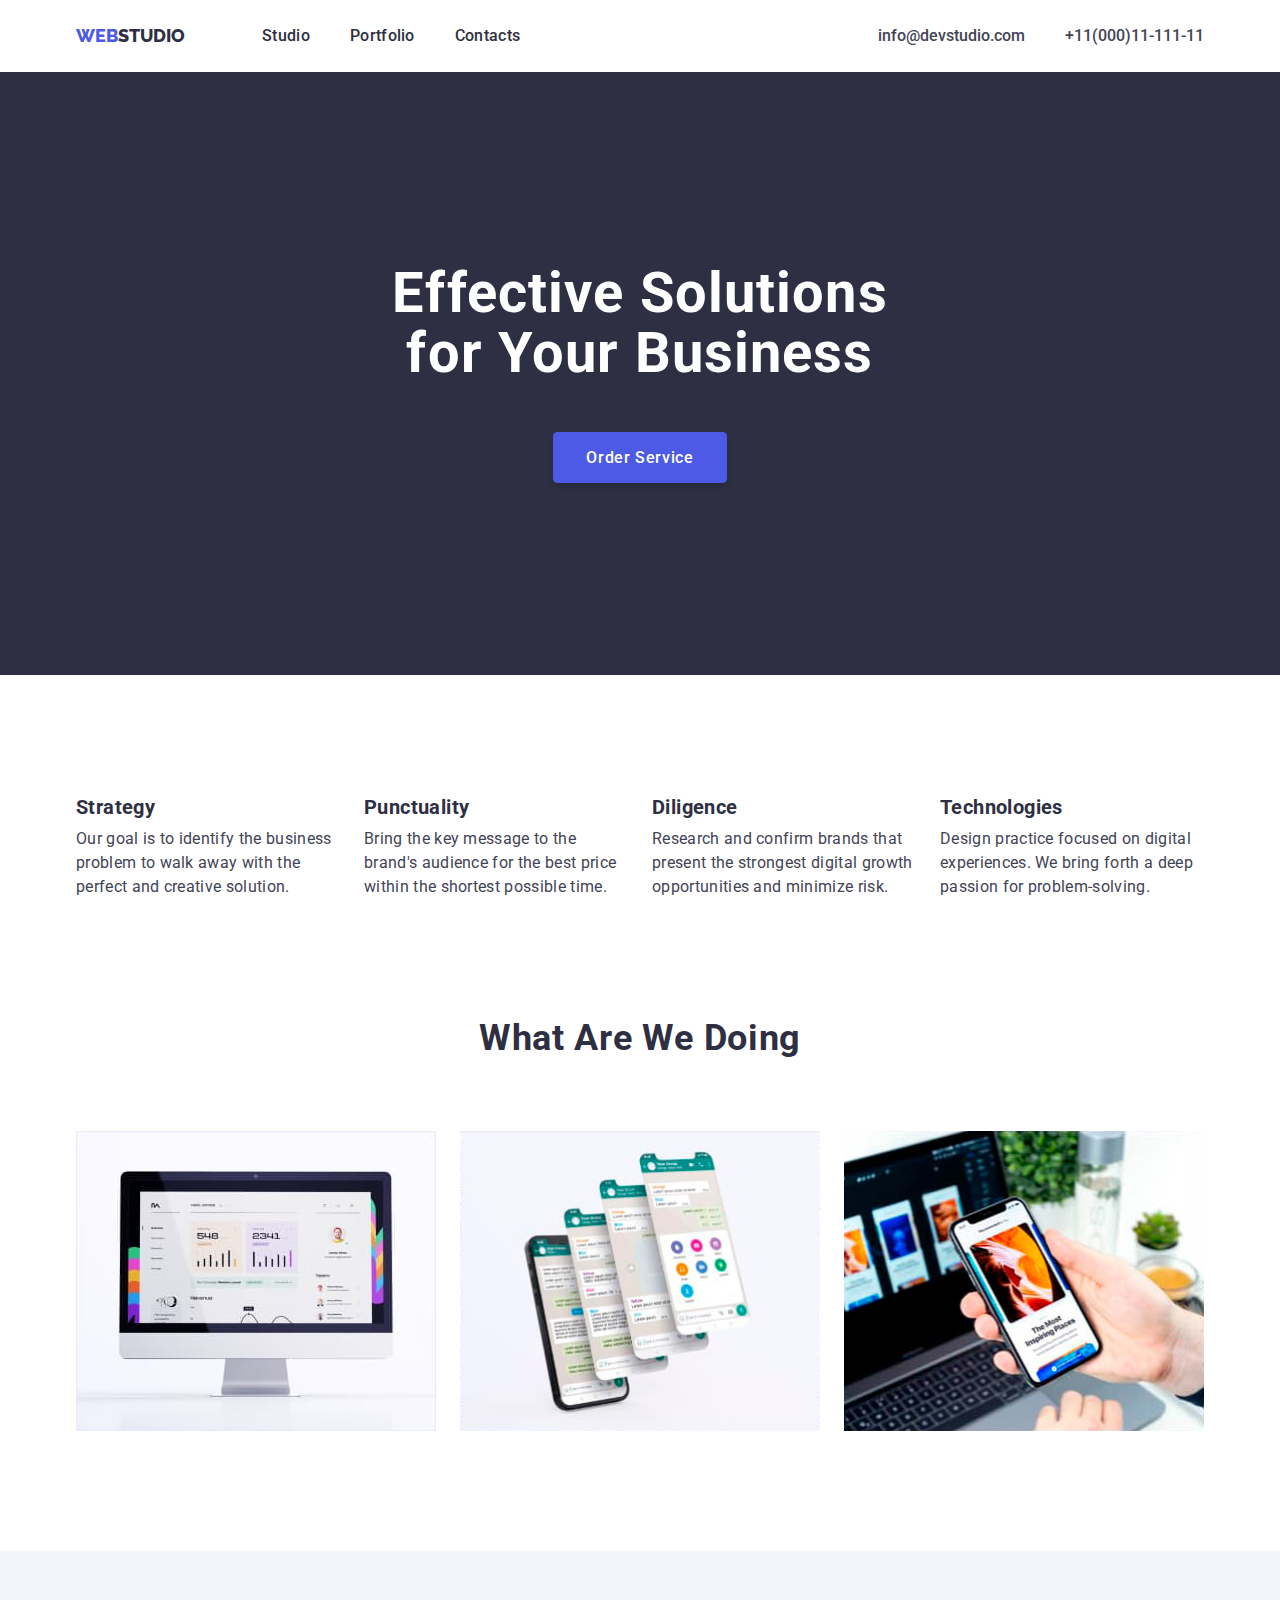
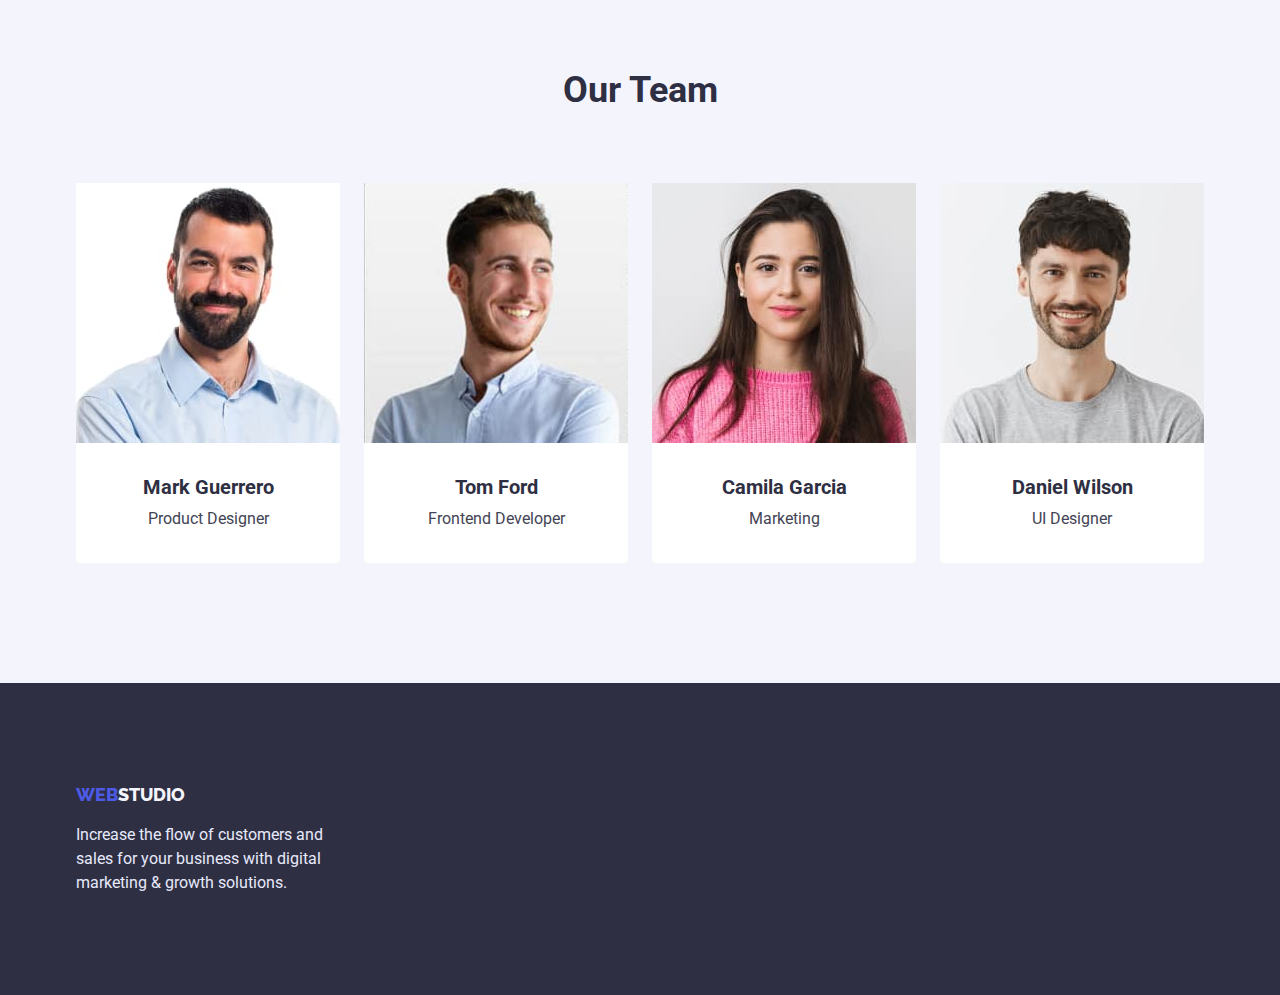
==== commit 684801cd: "maybe final commit" ====
--- a/index.html
+++ b/index.html
@@ -26,11 +26,11 @@
         <nav>
           <a class="logo-link" href=""><span class="logo">WEB</span>STUDIO</a>
           <ul class="headerlist">
-            <li><a class="header-link link" href="">Studio</a></li>
-            <li>
+            <li class="header-linkitem"><a class="header-link link" href="">Studio</a></li>
+            <li class="header-linkitem">
               <a class="header-link link" href="./portfolio.html">Portfolio</a>
             </li>
-            <li><a class="header-link link" href="">Contacts</a></li>
+            <li class="header-linkitem"><a class="header-link link" href="">Contacts</a></li>
           </ul>
         </nav>
         <ul class="link contacts-link">
--- a/css/style.css
+++ b/css/style.css
@@ -63,6 +63,10 @@
   align-items: center;
 }
 
+.header-linkitem:not(:last-child){
+  margin-right: 40px;
+}
+
 .link {
   text-decoration: none;
   list-style: none;
@@ -95,7 +99,6 @@
   padding-top: 0;
   padding-bottom: 0;
   padding-left: 0;
-  padding-right: 40px;
 }
 
 .contacts:hover {
@@ -116,8 +119,9 @@
   align-items: center;
 }
 
-.contacts:last-child {
-  margin-left: 40px;
+.contacts-link li:not(:last-child) 
+{
+  margin-right: 40px;
 }
 
 /* HERO SECTION */
@@ -222,9 +226,8 @@
   display: flex;
 }
 
-.service-img li {
-  filter: drop-shadow(0px 4px 4px rgba(0, 0, 0, 0.25))
-    drop-shadow(0px 4px 4px rgba(0, 0, 0, 0.25));
+.service-img li:not(:last-child) 
+{
   margin-right: 24px;
 }
 
@@ -252,9 +255,10 @@
 .team-photo {
   background-color: #ffffff;
   max-width: 264px;
-  box-shadow: 0px 1px 6px rgba(46, 47, 66, 0.08),
-    0px 1px 1px rgba(46, 47, 66, 0.16), 0px 2px 1px rgba(46, 47, 66, 0.08);
   border-radius: 0px 0px 4px 4px;
+}
+
+.team-photo:not(:last-child){
   margin-right: 24px;
 }
 
@@ -333,7 +337,7 @@
   justify-content: center;
 }
 
-.filter-btn-list li {
+.filter-btn-list li:not(:last-child) {
   margin-right: 24px;
 }
 
@@ -353,11 +357,13 @@
 .filter-button:hover {
   background-color: var(--brand-primary-color);
   color: #ffffff;
+  border-color: #4D5AE5;
 }
 
 .filter-button:focus {
   background-color: var(--brand-primary-color);
   color: #ffffff;
+  border-color: #4D5AE5;
 }
 
 /* Section Row-a,b,c */
@@ -382,8 +388,9 @@
   padding-top: 32px;
   padding-bottom: 32px;
   padding-left: 16px;
-  border: 0.5px solid #f4f4fd;
-  box-shadow: 0px 1px 6px rgba(46, 47, 66, 0.08);
+  border-width:0 0.5px 0.5px 0.5px;
+  border-color:  #f4f4fd;
+  /* box-shadow: 0px 1px 6px rgba(46, 47, 66, 0.08); */
 }
 
 .row-title {
@@ -391,7 +398,7 @@
   line-height: 1.2;
   letter-spacing: 0.02em;
   color: var(--h2h3-header-footer-color);
-  padding-bottom: 8px;
+  margin-bottom: 8px;
 }
 
 .row-txt {
@@ -407,3 +414,8 @@
   letter-spacing: 0.02em;
   color: #f4f4fd;
 }
+
+.row-imgs a{
+  display: block;
+  box-shadow: 0px 1px 6px rgba(46, 47, 66, 0.08);
+}
